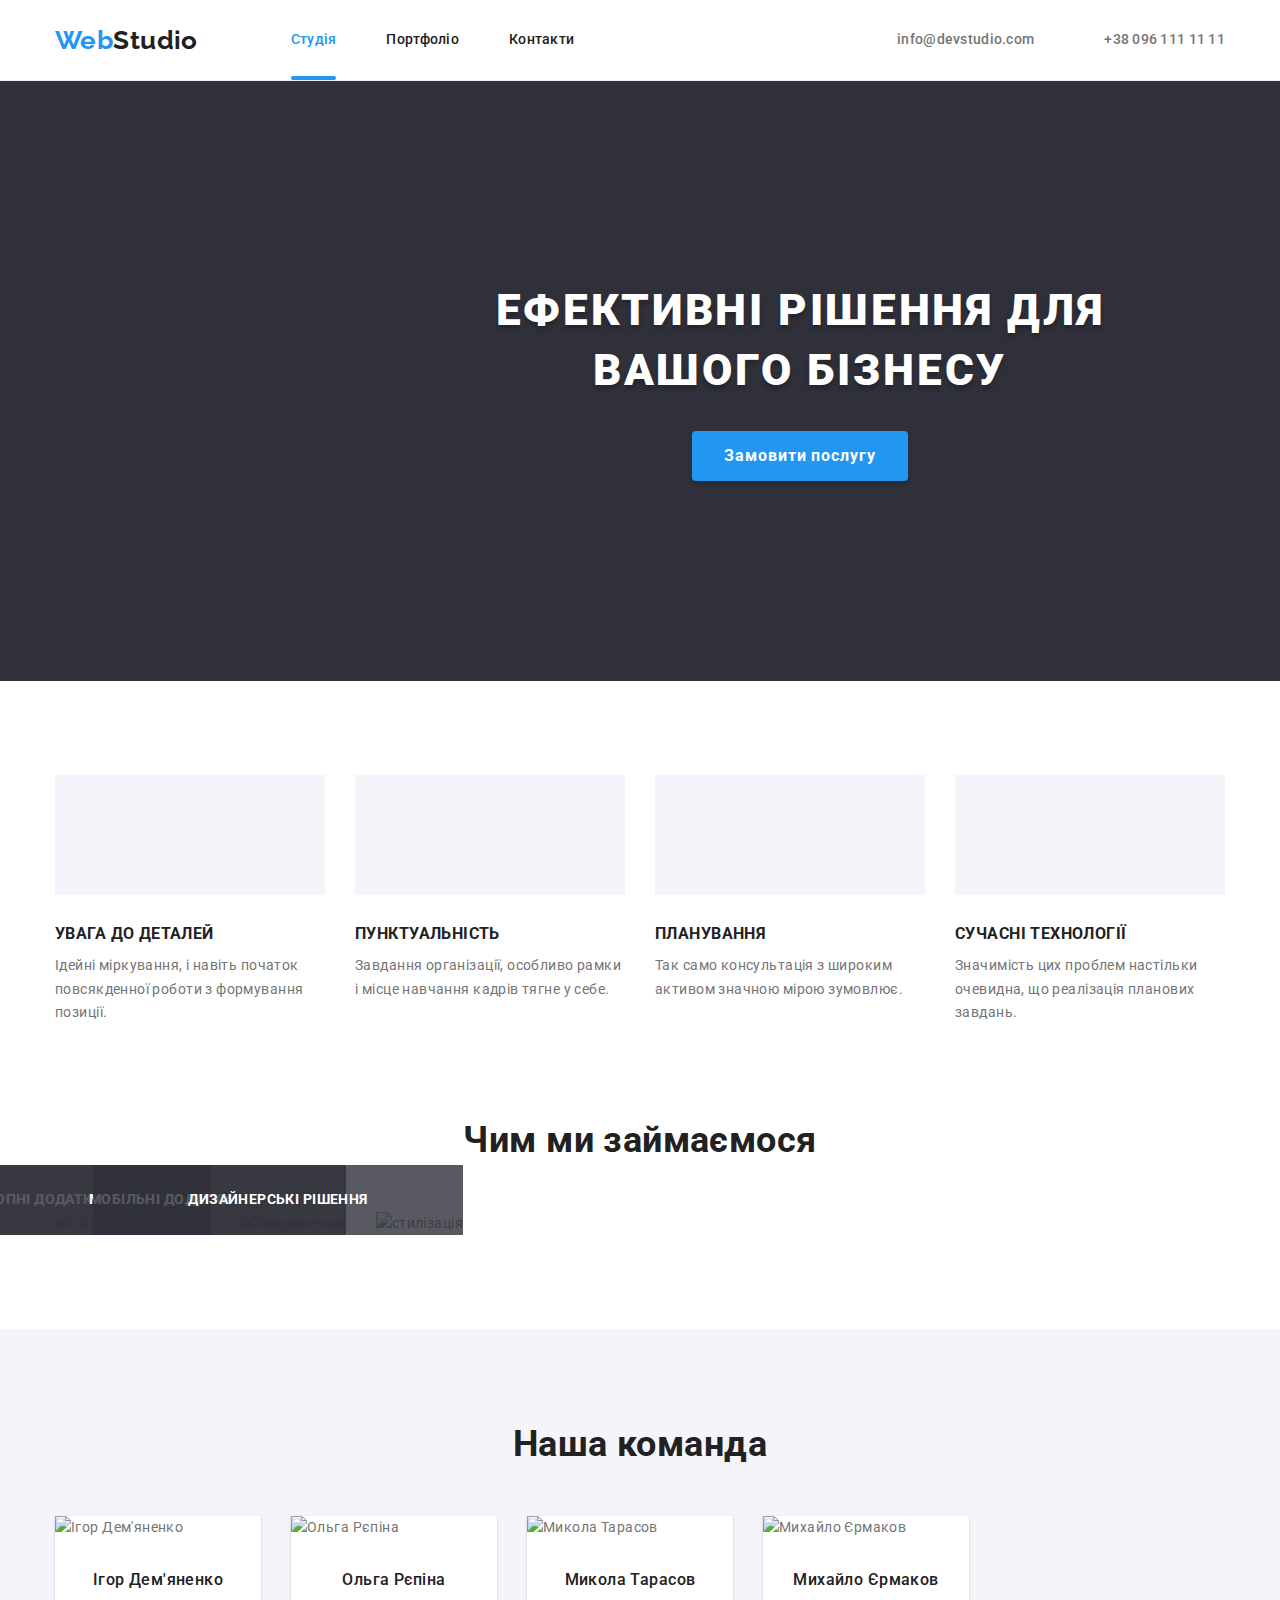
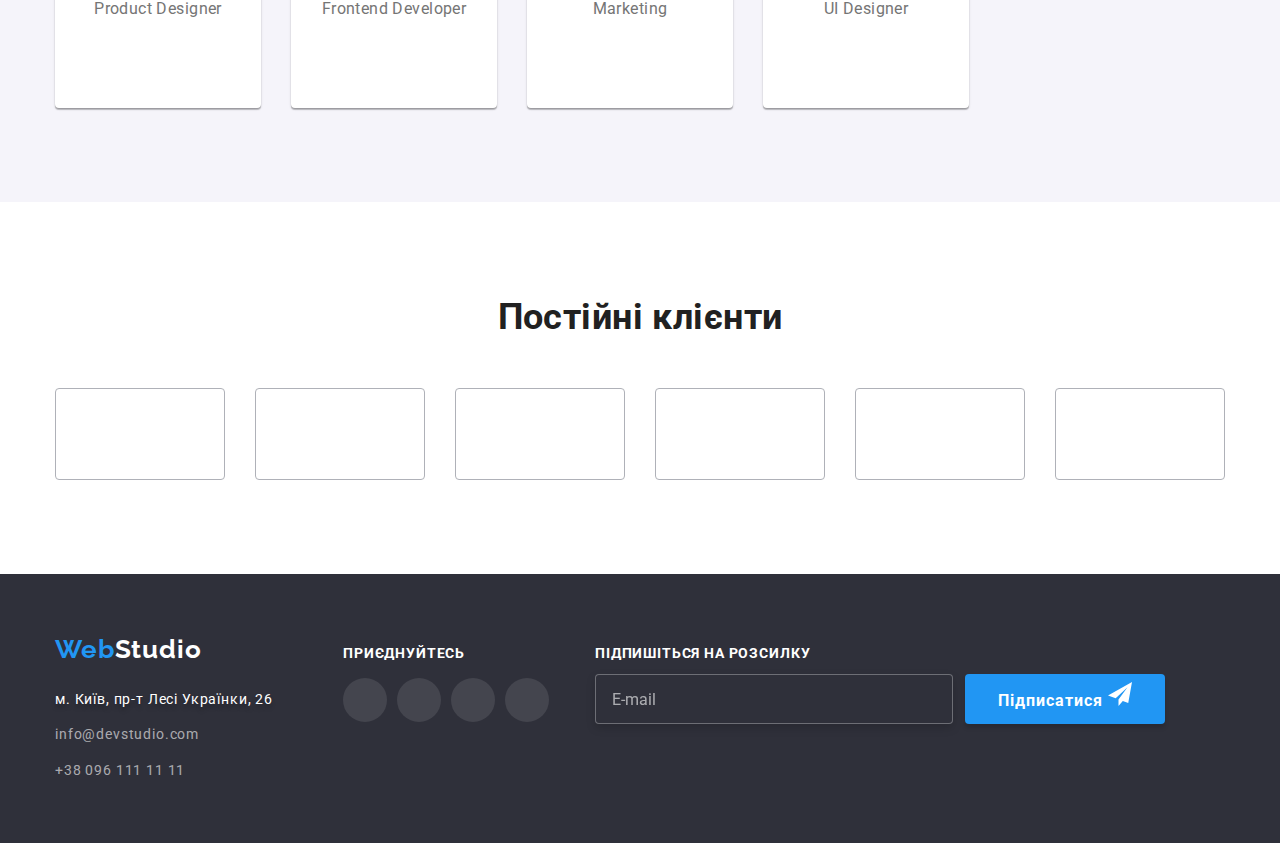
==== index.html @ f26c8c98 "форма" ====
<!DOCTYPE html>
<html lang="ru">

<head>
  <meta charset="UTF-8">
  <meta http-equiv="X-UA-Compatible" content="IE=edge">
  <meta name="viewport" content="width=device-width, initial-scale=1.0">
  <title>Студія</title>
  <link href="https://fonts.googleapis.com/css2?family=Raleway:wght@700&family=Roboto:wght@400;500;700;900&display=swap"
    rel="stylesheet">
  <link rel="stylesheet" href="https://cdnjs.cloudflare.com/ajax/libs/modern-normalize/1.1.0/modern-normalize.min.css">

  <link rel="stylesheet" href="./css/styles.css">
</head>

<body>
  <header class="header">
    <div class="conteiner nav-main">
      <nav class="nav-contact">
        <a class="logo" href="./index.html"><span class="web">Web</span>Studio</a>
        <ul class="nav-item ">
          <li class="item">
            <div class="current-sate">
              <a href="./index.html" class="sate current">Студія</a>
            </div>
          </li>
          <li class="item">
            <a href="./portfolio.html" class="sate">Портфоліо</a>
          </li>
          <li class="item"><a href="#contacts" class="sate">Контакти</a></li>
        </ul>
      </nav>
      <ul class="nav-herder">
        <li class="item">
          <a href="mailto:info@devstudio.com" class="contact">
            <svg class="icon-nav envelope">
              <use href="./images/icons.svg#icon-envelope">
              </use>
            </svg>info@devstudio.com</a>
        </li>
        <li class="item">
          <a href="tel:+380961111111" class="contact">
            <svg class="icon-nav smartphone">
              <use href="./images/icons.svg#icon-smartphone"></use>
            </svg> +38 096 111 11 11</a>
        </li>
      </ul>
    </div>
  </header>
  <main>

    <section class="hero">
      <div class="conteiner">
        <h1 class="hero-text">Ефективні рішення для вашого бізнесу</h1>
        <button type="button" class="button" data-modal-open>Замовити послугу</button>
      </div>

    </section>


    <section class="work">
      <div class="conteiner ">
        <h2 class="visually-hidden">Перелік</h2>
        <ul class="work-benefis">
          <li class="benefits-item">
            <div class="group-cont">
              <svg class="group">
                <use href="./images/icons.svg#icon-antenna">
                </use>
              </svg>
            </div>
            <h3 class="benefits">УВАГА ДО ДЕТАЛЕЙ</h3>
            <p class="work-lits">
              Ідейні міркування, і навіть початок повсякденної роботи з
              формування позиції.
            </p>
          </li>

          <li class="benefits-item">
            <div class="group-cont">
              <svg class="group">
                <use href="./images/icons.svg#icon-clock">
                </use>
              </svg>
            </div>
            <h3 class="benefits">ПУНКТУАЛЬНІСТЬ</h3>
            <p class="work-lits">
              Завдання організації, особливо рамки і місце навчання кадрів тягне
              у себе.
            </p>
          </li>

          <li class="benefits-item">
            <div class="group-cont">
              <svg class="group">
                <use href="./images/icons.svg#icon-diagram">
                </use>
              </svg>
            </div>
            <h3 class="benefits">ПЛАНУВАННЯ</h3>
            <p class="work-lits">
              Так само консультація з широким активом значною мірою зумовлює.
            </p>
          </li>

          <li class="benefits-item">
            <div class="group-cont">
              <svg class="group">
                <use href="./images/icons.svg#icon-astronaut">
                </use>
              </svg>
            </div>
            <h3 class="benefits">СУЧАСНІ ТЕХНОЛОГІЇ</h3>
            <p class="work-lits">
              Значимість цих проблем настільки очевидна, що реалізація планових
              завдань.
            </p>
          </li>
        </ul>
      </div>
    </section>

    <section class="doing">
      <div class="conteiner">
        <h2 class="doing-titel">Чим ми займаємося</h2>
        <ul class="doing-item">
          <li class="doing-foto">
            <div class="doing-position">
              <img class="img" src="./images/img1.jpg" alt=">Десктопні додатки" width="370">
              <div class="doing-name">
                <p>Десктопні додатки</p>
              </div>
            </div>
          </li>
          <li class="doing-foto">
            <div class="doing-position"><img class="img" src="./images/img2.jpg" alt="Оформлення" width="370">
              <div class="doing-name">
                <p>Мобільні додатки</p>
              </div>
            </div>
          </li>
          <li class="doing-foto">
            <div class="doing-position">
              <img class="img" src="./images/img3.jpg" alt="стилізація" width="370">
              <div class="doing-name">
                <p>Дизайнерські рішення</p>
              </div>
            </div>

          </li>
        </ul>
      </div>
    </section>

    <section class="team">
      <div class="conteiner">
        <h2 class="team-titel">Наша команда</h2>
        <ul class="team-item">
          <li class="team-card">
            <img class="img" src="./images/img4.jpg" alt="Ігор Дем'яненко" width="270">
            <h3 class="tean-name">Ігор Дем'яненко</h3>
            <p class="profession">Product Designer</p>
            <ul class="social-list">
              <li class="social-item">
                <a href="https://instagram.com" class="bottom-social">
                  <svg class="social">
                    <use href="./images/icons.svg#icon-instagram">
                    </use>
                  </svg>
                </a>
              </li>
              <li class="social-item">
                <a href="https://twitter.com" class="bottom-social">
                  <svg class="social">
                    <use href="./images/icons.svg#icon-Twitter">
                    </use>
                  </svg>
                </a>
              </li>
              <li class="social-item">
                <a href="https://facebook.com" class="bottom-social">
                  <svg class="social">
                    <use href="./images/icons.svg#icon-facebook">
                    </use>
                  </svg>
                </a>
              </li>
              <li class="social-item">
                <a href="https://linkedin.com" class="bottom-social">
                  <svg class="social">
                    <use href="./images/icons.svg#icon-linkedin">
                    </use>
                  </svg>
                </a>
              </li>
            </ul>
          </li>

          <li class="team-card">
            <img class="img" src="./images/img5.jpg" alt="Ольга Рєпіна" width="270">
            <h3 class="tean-name">Ольга Рєпіна</h3>
            <p class="profession">Frontend Developer</p>
            <ul class="social-list">
              <li class="social-item">
                <a href="https://instagram.com">
                  <div class="bottom-social">
                    <svg class="social">
                      <use href="./images/icons.svg#icon-instagram">
                      </use>
                    </svg>
                  </div>
                </a>
              </li>

              <li class="social-item">
                <a href="https://twitter.com">
                  <div class="bottom-social">
                    <svg class="social">
                      <use href="./images/icons.svg#icon-Twitter">
                      </use>
                    </svg>
                  </div>

                </a>
              </li>

              <li class="social-item">
                <a href="https://facebook.com">
                  <div class="bottom-social">
                    <svg class="social">
                      <use href="./images/icons.svg#icon-facebook">
                      </use>
                    </svg>
                  </div>

                </a>
              </li>

              <li class="social-item">
                <a href="https://linkedin.com">
                  <div class="bottom-social">
                    <svg class="social">
                      <use href="./images/icons.svg#icon-linkedin">
                      </use>
                    </svg>
                  </div>

                </a>
              </li>
            </ul>
          </li>

          <li class="team-card">
            <img class="img" src="./images/img6.jpg" alt="Микола Тарасов" width="270">
            <h3 class="tean-name">Микола Тарасов</h3>
            <p class="profession">Marketing</p>
            <ul class="social-list">
              <li class="social-item">
                <a href="https://instagram.com">
                  <div class="bottom-social">
                    <svg class="social">
                      <use href="./images/icons.svg#icon-instagram">
                      </use>
                    </svg>
                  </div>
                </a>
              </li>

              <li class="social-item">
                <a href="https://twitter.com">
                  <div class="bottom-social">
                    <svg class="social">
                      <use href="./images/icons.svg#icon-Twitter">
                      </use>
                    </svg>
                  </div>

                </a>
              </li>

              <li class="social-item">
                <a href="https://facebook.com">
                  <div class="bottom-social">
                    <svg class="social">
                      <use href="./images/icons.svg#icon-facebook">
                      </use>
                    </svg>
                  </div>

                </a>
              </li>

              <li class="social-item">
                <a href="https://linkedin.com">
                  <div class="bottom-social">
                    <svg class="social">
                      <use href="./images/icons.svg#icon-linkedin">
                      </use>
                    </svg>
                  </div>

                </a>
              </li>
            </ul>
          </li>

          <li class="team-card">
            <img class="img" src="./images/img7.jpg" alt="Михайло Єрмаков" width="270">
            <h3 class="tean-name">Михайло Єрмаков</h3>
            <p class="profession">UI Designer</p>
            <ul class="social-list">
              <li class="social-item">
                <a href="https://instagram.com">
                  <div class="bottom-social">
                    <svg class="social">
                      <use href="./images/icons.svg#icon-instagram">
                      </use>
                    </svg>
                  </div>
                </a>
              </li>

              <li class="social-item">
                <a href="https://twitter.com">
                  <div class="bottom-social">
                    <svg class="social">
                      <use href="./images/icons.svg#icon-Twitter">
                      </use>
                    </svg>
                  </div>

                </a>
              </li>

              <li class="social-item">
                <a href="https://facebook.com">
                  <div class="bottom-social">
                    <svg class="social">
                      <use href="./images/icons.svg#icon-facebook">
                      </use>
                    </svg>
                  </div>

                </a>
              </li>

              <li class="social-item">
                <a href="https://linkedin.com">
                  <div class="bottom-social">
                    <svg class="social">
                      <use href="./images/icons.svg#icon-linkedin">
                      </use>
                    </svg>
                  </div>

                </a>
              </li>
            </ul>
          </li>
        </ul>
      </div>
    </section>
    <section class=klients>
      <div class="conteiner">
        <h2 class="titel-klient">Постійні клієнти</h2>
        <ul class="klients-list">
          <li class="klients-item">
            <a href="" class="klients-sate">
              <svg class="klients-icon" width=41 height=46.7>
                <use href="./images/icons.svg#icon-klient1">
                </use>
              </svg>
            </a>
          </li>

          <li class="klients-item">
            <a href="" class="klients-sate">
              <svg class="klients-icon" width=40 height=52>
                <use href="./images/icons.svg#icon-klient2">
                </use>
              </svg>
            </a>
          </li>

          <li class="klients-item">
            <a href="" class="klients-sate">
              <svg class="klients-icon" width=43.46 height=41.18>
                <use href="./images/icons.svg#icon-klient3">
                </use>
              </svg>
            </a>
          </li>

          <li class="klients-item">
            <a href="" class="klients-sate">
              <svg class="klients-icon" width=84.44 height=40.62>
                <use href="./images/icons.svg#icon-klient4">
                </use>
              </svg>
            </a>
          </li>

          <li class="klients-item">
            <a href="" class="klients-sate">
              <svg class="klients-icon" width=62.54 height=45.43>
                <use href="./images/icons.svg#icon-klient5">
                </use>
              </svg>
            </a>
          </li>

          <li class="klients-item">
            <a href="" class="klients-sate">
              <svg class="klients-icon" width=93.79 height=43.93>
                <use href="./images/icons.svg#icon-klient6">
                </use>
              </svg>
            </a>
          </li>
        </ul>
      </div>


    </section>
  </main>
  <footer class="bottom">
    <div class="conteiner footet-icon ">
      <div class="bottom-info">
        <a class="logo-bottom" href="./index.html"><span class="web">Web</span>Studio</a>

        <address class="address">
          <ul class="contacts">
            <li class="contacts-bottom">
              <a class="map" href="https://goo.gl/maps/SfQESJmpyGkEM5ET7" target="_blank" rel="noreferrer noopener">
                м. Київ, пр-т Лесі Українки, 26
              </a>
            </li>

            <li class="contacts-bottom">
              <a href="mailto:info@devstudio.com" class="contact-bottom">info@devstudio.com</a>
            </li>

            <li class="contacts-bottom">
              <a href="tel:+380961111111" class="contact-bottom">+38 096 111 11 11</a>
            </li>
          </ul>
        </address>
      </div>
      <div class="bottom-titel">

        <p class="come">приєднуйтесь</p>

        <ul class="social-list">
          <li class="social-item">
            <a href="https://instagram.com" class="b-bottom-social">
              <svg class="b-social">
                <use href="./images/icons.svg#icon-instagram">
                </use>
              </svg>
            </a>
          </li>
          <li class="social-item">
            <a href="https://twitter.com" class="b-bottom-social">
              <svg class="b-social">
                <use href="./images/icons.svg#icon-Twitter">
                </use>
              </svg>
            </a>
          </li>
          <li class="social-item">
            <a href="https://facebook.com" class="b-bottom-social">
              <svg class="b-social">
                <use href="./images/icons.svg#icon-facebook">
                </use>
              </svg>
            </a>
          </li>
          <li class="social-item">
            <a href="https://linkedin.com" class="b-bottom-social">
              <svg class="b-social">
                <use href="./images/icons.svg#icon-linkedin">
                </use>
              </svg>
            </a>
          </li>
        </ul>
      </div>
      <div class="forma">
        <form class="form-bottom">
          <p class="forma-text">Підпишіться на розсилку</p>
          <div class="forma-invite">
            <input type="email" class="input-bottom" placeholder="E-mail">
            <button type="submit" class="submit-bottom">
              <span class="submit-text">Підписатися</span>
              <svg class="submit-icon">
                <use href="./images/icon-send-1.svg#icon-icon-send-1">
                </use>
              </svg>
            </button>
          </div>
        </form>
      </div>
    </div>
  </footer>
  <div class="backdrop is-hidden" data-modal>
    <div class="modal">
      <button type="button" class="button-close" data-modal-close>
        <svg class="icon-close">
          <use href="./images/symbol-defs.svg#icon-close-black-18dp-2-1-1">
          </use>
        </svg>
      </button>
      <div class="forma-">
        <form>
          <h1>Залиште свої дані, ми вам передзвонимо</h1>
          <label name="name">
            <p>Ім'я</p>
            <input type="name" name="name">
          </label>
          <label name="tel">
            <p>Телефон</p>
            <input type="tel" name="tel">
          </label>
          <label name="email">
            <p>Пошта</p>
            <input type="email" name="email">
          </label>
          <label name="coments">
            <p>Коментар</p>
            <input type="textarea" name="coments" placeholder="Введіть текст">
          </label>
          <div><input type="checkbox" name="checkbox" id="checkbox">
            <label for="checkbox">
              <p>Погоджуюся з розсилкою та приймаю Умови договору</p>
            </label>
          </div>
          <button type="submit">Відправити</button>
        </form>
      </div>

    </div>
  </div>
  <script src="./js/modal.js"></script>
</body>

</html>
---- css/styles.css ----
:root {
    --text-color: #757575;
    --logo-color: #2196f3;
    --fon-color: #ffffff;
    --titel-color: #212121;
    --fon-hero-color: #2f303a;
    --team-colof: #f5f4fa;
    --icon-color: #AFB1B8;
    --border-portfolio-color: #eeeeee;
    --paddidng-top-section: 94px;
    --paddidng-bottom-section: 94px;
    --time-animacion: cubic-bezier(0.4, 0, 0.2, 1);
  }


  body {
    font-family: Roboto, sans-serif;
    font-weight: normal;
    font-size: 14px;
    line-height: 1.71;
    letter-spacing: 0.03em;
    color: var(--text-color);
    background-color: var(--fon-color);
  }

  h1,
  h2,
  h3,
  p {
    margin: 0;
    padding: 0;
  }

  ul {
    list-style: none;
    padding: 0;
    margin: 0;
  }

  .conteiner {
    width: 1200px;
    margin: 0 auto;
    padding: 0 15px;
  }

  a.current {
    color: var(--logo-color);
  }

  .current-sate {
    position: relative;
  }

  .current::after {
    position: absolute;
    content: "";
    bottom: 0;
    left: 0;
    width: 100%;
    height: 4px;
    background: var(--logo-color);
    border-radius: 2px;
  }

  /* --------------ШАПКА--------------- */
  .header {
    border-bottom-width: 1px;
    border-bottom-style: solid;
    border-bottom-color: #ececec;
  }

  /* ------------КОНТАКТИ----------- */
  .nav-herder {
    display: inline-flex;
    margin-left: auto;
  }

  .icon-nav.envelope {
    width: 16px;
    height: 12px;
    margin-right: 10px;
    transition: box-shadow 250ms cubic-bezier(0.4, 0, 0.2, 1);
  }

  .icon-nav.smartphone {
    width: 10px;
    height: 16px;
    margin-right: 10px;
    transition: box-shadow 250ms cubic-bezier(0.4, 0, 0.2, 1);
  }


  .icon-nav.smartphone:hover,
  .envelope:hover,
  .icon-nav.smartphone:hover,
  .envelope:focus {
    box-shadow: 0px 4px 4px rgba(0, 0, 0, 0.25);
  }

  .contact {
    display: flex;
    align-items: center;
    font-weight: 500;
    line-height: 1.14;
    letter-spacing: 0.02em;
    color: var(--text-color);
    fill: var(--text-color);
    text-decoration: none;
    transition: color 250ms cubic-bezier(0.4, 0, 0.2, 1),
      fill 250ms cubic-bezier(0.4, 0, 0.2, 1);
  }

  .contact:hover,
  .contact:focus {
    color: var(--logo-color);
    fill: var(--logo-color);
  }

  /* --------------ЛОГО-----------------*/
  .logo {
    display: flex;
    font-family: "Raleway", sans-serif;
    color: var(--titel-color);
    font-weight: 700;
    font-size: 26px;
    line-height: 1.19;
    text-decoration: none;
  }

  .web {
    font-weight: 700;
    font-size: 26px;
    line-height: 1.19;
    color: var(--logo-color);
  }

  /* ---------------САЙТИ-------------- */


  .nav-contact {
    display: flex;
    align-items: center;
  }

  .nav-main {
    display: flex;
    align-items: center;
  }

  .nav-item {
    display: flex;
    margin-left: 93px;
  }

  .item+.item {
    margin-left: 50px;
  }

  .sate {
    display: block;
    padding-top: 32px;
    padding-bottom: 32px;
    font-weight: 500;
    line-height: 1.14;
    text-decoration: none;
    letter-spacing: 0.02em;
    color: var(--titel-color);
    transition: color 250ms cubic-bezier(0.4, 0, 0.2, 1);
  }

  .sate:hover,
  .sate:focus {
    color: var(--logo-color);
  }


  /* --------------ГЕРОЙ------------- */
  .hero {
    width: 1600px;
    height: 600px;
    margin-left: auto;
    margin-right: auto;
    padding-top: 200px;
    padding-bottom: 200px;
    text-align: center;
    background-image: linear-gradient(to right, rgba(47, 48, 58, 0.4), rgba(47, 48, 58, 0.4)),
      url(../images/hero-fone.jpg);
    background-color: var(--fon-hero-color);
    background-position: center;
    background-size: cover;
    background-repeat: no-repeat;
  }



  .hero-text {
    width: 696px;
    margin: auto;
    font-weight: 900;
    font-size: 44px;
    line-height: 1.36;
    letter-spacing: 0.06em;
    text-transform: uppercase;
    text-align: center;

    color: var(--fon-color);
    text-shadow: 0px 4px 4px rgba(0, 0, 0, 0.25);
  }

  /* --------------ПЕРЕЛІК РОБІТ--------------- */
  .work {
    padding-top: var(--paddidng-top-section);
    padding-bottom: var(--paddidng-bottom-section);
  }



  .visually-hidden {
    position: absolute;
    width: 1px;
    height: 1px;
    margin: -1px;
    border: 0;
    padding: 0;
    white-space: nowrap;
    clip-path: inset(100%);
    clip: rect(0 0 0 0);
    overflow: hidden;
  }

  .work-benefis {
    display: flex;
  }

  .benefits-item+.benefits-item {
    margin-left: 30px;
  }

  .group-cont {
    display: flex;
    width: 270px;
    height: 120px;
    justify-content: center;
    align-items: center;
    background-color: var(--team-colof);
  }

  .group {
    width: 70px;
    height: 70px;

    padding: 0;
    margin: 0;
  }

  .benefits {
    margin-top: 30px;
    font-weight: 700;
    line-height: 1.14;
    text-transform: uppercase;
    color: var(--titel-color);
  }

  .work-lits {
    margin-top: 10px;
    line-height: 1.71;
  }


  /* -------------Чим ми займаємося------------- */
  .doing-titel {
    font-weight: 700;
    font-size: 36px;
    line-height: 1.17;
    text-align: center;
    color: var(--titel-color);
  }

  .doing-foto+.doing-foto {
    margin-left: 30px;
  }

  .doing-position {
    position: relative;
  }

  .doing-name {
    position: absolute;
    bottom: 0;
    right: 0;
    width: 370px;
    height: 70px;
    padding-top: 27px;
    font-weight: 700;
    line-height: 1.14;
    text-align: center;
    text-transform: uppercase;
    color: var(--fon-color);
    background: rgba(47, 48, 58, 0.8);
  }

  .doing {
    padding-bottom: var(--paddidng-bottom-section);
  }

  .doing-item {
    display: flex;
    flex-basis: calc((100%-60px) / 3);
    margin-top: 50px;
  }


  /* -----------------КОМАНДА---------------- */
  .team {
    padding-top: var(--paddidng-top-section);
    padding-bottom: var(--paddidng-bottom-section);
    background-color: var(--team-colof);
  }

  .team-titel {
    font-weight: 700;
    font-size: 36px;
    line-height: 1.17;
    text-align: center;
    color: var(--titel-color);
  }

  .team-item {
    display: flex;
    flex-wrap: wrap;
    margin-top: 50px;
  }

  .team-card+.team-card {
    margin-left: 30px;
  }

  .team-card {
    border-radius: 0px 0px 4px 4px;
    background: var(--fon-color);
    box-shadow: 0px 1px 3px rgba(0, 0, 0, 0.12), 0px 1px 1px rgba(0, 0, 0, 0.14),
      0px 2px 1px rgba(0, 0, 0, 0.2);
    border-radius: 0px 0px 4px 4px;
  }

  .tean-name {
    padding-top: 30px;
    font-weight: 500;
    font-size: 16px;
    line-height: 1.19;
    text-align: center;
    color: var(--titel-color);
  }

  .img {
    display: block;
    width: 100%;
    height: auto;
  }

  .profession {
    margin-top: 10px;
    text-align: center;
    font-size: 16px;
    line-height: 1.19;
  }


  /* -----------------КОМАНДА соц.сети---------------- */

  .bottom-social {
    display: flex;
    width: 44px;
    height: 44px;
    align-items: center;
    justify-content: center;
    border-radius: 50%;
    border: none;
    color: var(--icon-color);
    background-color: var(--fon-color);
    transition: color 250ms cubic-bezier(0.4, 0, 0.2, 1),
      background-color 250ms cubic-bezier(0.4, 0, 0.2, 1);
  }

  .social {
    width: 20px;
    height: 20px;
    fill: currentColor;
    transition: color 250ms cubic-bezier(0.4, 0, 0.2, 1),
      background-color 250ms cubic-bezier(0.4, 0, 0.2, 1);
  }



  .bottom-social:focus,
  .bottom-social:hover {
    background-color: var(--logo-color);
    color: var(--fon-color);

  }

  .social:focus,
  .social:hover {
    fill: var(--fon-color);
    background-color: var(--logo-color);

  }

  .social-item+.social-item {
    margin-left: 10px;
  }

  .social-list {
    display: flex;
    margin-top: 16px;
    padding-bottom: 30px;
    justify-content: center;
  }


  /* --------------------Постійні клієнти---------------------- */

  .klients {
    padding-top: var(--paddidng-top-section);
    padding-bottom: var(--paddidng-bottom-section);
  }

  .titel-klient {
    font-weight: 700;
    font-size: 36px;
    line-height: 1.17;
    text-align: center;
    color: var(--titel-color);
  }

  .klients-list {
    display: flex;
    flex-wrap: wrap;
    margin-top: 50px;
  }

  .klients-item+.klients-item {
    margin-left: 30px;
  }

  .klients-sate {
    display: inline-flex;
    width: 170px;
    height: 92px;
    justify-content: center;
    align-items: center;
    fill: var(--icon-color);
    border: 1px solid var(--icon-color);
    border-radius: 4px;
    transition: border 250ms cubic-bezier(0.4, 0, 0.2, 1),
      fill 250ms cubic-bezier(0.4, 0, 0.2, 1);
  }


  .klients-sate:hover,
  .klients-sate:focus {
    fill: var(--logo-color);
    border: 1px solid var(--logo-color);
  }

  /* -----------------ПІДВАЛ---------------- */

  .bottom {
    padding-top: 60px;
    padding-bottom: 60px;
    line-height: 1.88;
    letter-spacing: 0.06em;
    color: var(--fon-color);
    background-color: var(--fon-hero-color);
  }

  /* ----------------лого подвал------------------ */
  .logo-bottom {
    display: inline-block;
    font-family: "Raleway", sans-serif;
    font-weight: 700;
    font-size: 26px;
    line-height: 1.19;
    text-decoration: none;
    color: var(--fon-color);
  }

  /* ---------------------Контакти підвал-------------- */
  .footet-icon {
    display: flex;
    align-items: baseline;

  }

  .map {
    display: inline-block;
    text-decoration: none;
    line-height: 1.71;
    color: var(--fon-color);
    text-shadow: 0px 4px 4px rgba(0, 0, 0, 0.25);
    transition: color 250ms cubic-bezier(0.4, 0, 0.2, 1);
  }

  .map:hover,
  .map:focus {
    color: var(--logo-color);
  }

  .address {
    font-style: normal;
    margin-top: 20px;
  }

  .contacts-bottom+.contacts-bottom {
    margin-top: 9px;
  }

  .contact-bottom {
    display: inline-block;
    line-height: 1.71;
    text-decoration: none;
    color: rgba(255, 255, 255, 0.6);
    transition: color 250ms cubic-bezier(0.4, 0, 0.2, 1);
  }


  .contact-bottom:hover,
  .contact-bottom:focus {
    color: var(--logo-color);
  }

  .contacts-bottom+.contacts-bottom {
    margin-top: 9px;
  }

  /* ----------------СОЦ.Своя Сторінка-------------  */
  .bottom-titel {
    display: block;
    margin-left: 70px;
  }

  .come {
    font-weight: 700;
    font-size: 14px;
    line-height: 1.14;
    text-transform: uppercase;
    color: var(--fon-color);
  }

  .b-bottom-social {
    display: flex;
    width: 44px;
    height: 44px;
    align-items: center;
    justify-content: center;
    border-radius: 50%;
    border: none;
    color: var(--fon-color);
    background: rgba(255, 255, 255, 0.1);
    transition: color 250ms cubic-bezier(0.4, 0, 0.2, 1),
      background-color 250ms cubic-bezier(0.4, 0, 0.2, 1);
  }

  .b-social {
    width: 20px;
    height: 20px;
    fill: currentColor;
    transition: color 250ms cubic-bezier(0.4, 0, 0.2, 1),
      background-color 250ms cubic-bezier(0.4, 0, 0.2, 1);
  }


  .b-bottom-social:focus,
  .b-bottom-social:hover {
    background-color: var(--logo-color);
    color: var(--fon-color);

  }

  .b-social:focus,
  .b-social:hover {
    fill: var(--fon-color);
    background-color: var(--logo-color);
  }

  /* --------------------ФОРМА Подвал----------------------- */

  .forma {
    margin-left: 46px;
  }

  .forma-invite {
    display: flex;
    align-items: center;
  }

  .forma-text {
    font-weight: 700;
    margin-bottom: 8px;
    text-transform: uppercase;
    color: var(--fon-color);
  }

  .input-bottom {
    width: 358px;
    height: 50px;
    padding-left: 16px;
    font-size: 16px;
    line-height: 1.25;
    border: 1px solid rgba(255, 255, 255, 0.3);
    filter: drop-shadow(0px 4px 4px rgba(0, 0, 0, 0.15));
    border-radius: 4px;
    background-color: var(--fon-hero-color);
    color: rgba(255, 255, 255, 0.6);
  }

  input::placeholder {
    color: rgba(255, 255, 255, 0.6);
  }

  .submit-bottom {
    font-weight: 700;
    font-size: 16px;
    line-height: 1.88;
    letter-spacing: 0.06em;
    width: 200px;
    height: 50px;
    margin-left: 12px;
    background: #2196F3;
    color: var(--fon-color);
    box-shadow: 0px 4px 4px rgba(0, 0, 0, 0.15);
    border: none;
    border-radius: 4px;
  }

  .submit-icon {
    width: 24px;
    height: 24px;
    fill: var(--fon-color);
  }

  /*-------------------------ПОРТФОЛИО--------------------- */

  .portfolio {
    padding-top: var(--paddidng-top-section);
    padding-bottom: var(--paddidng-bottom-section);
  }

  /* -------------------------КНОПКИ------------------------ */
  .button-item {
    display: flex;
    justify-content: center;
  }

  .nav-button+.nav-button {
    margin-left: 8px;
  }

  .button-portfolio {
    padding-top: 6px;
    padding-bottom: 6px;
    padding-left: 25px;
    padding-right: 25px;

    font-family: inherit;
    font-weight: 500;
    font-size: 16px;
    line-height: 1.62;
    color: var(--titel-color);
    border: none;
    border-radius: 4px;
    cursor: pointer;
    background-color: var(--team-colof);
    transition: color 250ms cubic-bezier(0.4, 0, 0.2, 1),
      background-color 250ms cubic-bezier(0.4, 0, 0.2, 1);
  }

  .button-portfolio:hover,
  .button-portfolio:focus {
    background-color: var(--logo-color);
    color: var(--fon-color);
    box-shadow: 0px 3px 1px rgba(0, 0, 0, 0.1), 0px 1px 2px rgba(0, 0, 0, 0.08), 0px 2px 2px rgba(0, 0, 0, 0.12);

  }

  /* -------------НАШІ РОБОТИ------------------- */
  .box {
    position: relative;
    overflow: hidden;
  }

  .overlay {
    position: absolute;
    left: 0;
    top: 0;
    Width: 100%;
    Height: 100%;
    padding-top: 63px;
    padding-left: 24px;
    padding-right: 24px;
    transform: translateY(100%);
    background-color: rgba(33, 150, 243, 0.9);
    transition: transform 250ms cubic-bezier(0.4, 0, 0.2, 1);
  }

  .projects-karts:hover .overlay,
  .projects-karts:focus .overlay {
    transform: translateX(0);
    box-shadow: 0px 4px 4px rgba(0, 0, 0, 0.25), 0px 4px 4px rgba(0, 0, 0, 0.06), 1px 4px 6px rgba(0, 0, 0, 0.16);
  }

  .overlay-text {
    font-family: 'Roboto';
    font-size: 18px;
    line-height: 1.56;
    color: var(--fon-color);
  }

  .portfilio {
    display: flex;
    flex-wrap: wrap;
    margin-top: 50px;
  }

  .projects {
    margin-right: 30px;
    margin-bottom: 30px;
    background-color: var(--fon-color);
  }

  .projects:nth-child(3n) {
    margin-right: 0;
  }

  .projects-karts {
    display: block;
    text-decoration: none;
    color: var(--text-color);
    transition: box-shadow 250ms cubic-bezier(0.4, 0, 0.2, 1);
  }

  .projects-karts:hover,
  .projects-karts:focus {
    box-shadow: 0px 4px 4px rgba(0, 0, 0, 0.25), 0px 4px 4px rgba(0, 0, 0, 0.06), 1px 4px 6px rgba(0, 0, 0, 0.16);
  }

  .item-foto {
    display: block;
    width: 100%;
    height: auto;
  }

  /* ---------стиль рамки-------- */
  .item-h {
    padding: 20px 24px 31px;
    border-right-width: 1px;
    border-right-style: solid;
    border-right-color: var(--border-portfolio-color);

    /* Встановить стилі нижньої рамки */
    border-bottom-width: 1px;
    border-bottom-style: solid;
    border-bottom-color: var(--border-portfolio-color);

    /* Встановить стилі лівої рамки */
    border-left-width: 1px;
    border-left-style: solid;
    border-left-color: var(--border-portfolio-color);
  }

  .portfolio-projects {
    font-size: 18px;
    line-height: 2;
    letter-spacing: 0.06em;
    color: var(--titel-color);
  }

  .specification-projects {
    margin-top: 4px;
    font-size: 16px;
    line-height: 1.88;
  }

  /* ----------Модальне вікно---------- */

  .backdrop.is-hidden {
    opacity: 0;
    pointer-events: none;
    overflow: visible;
  }

  .backdrop {
    position: fixed;
    width: 100%;
    height: 100%;
    top: 0;
    left: 0;
    background-color: rgba(0, 0, 0, 0.2);
    transition: opacity 250ms cubic-bezier(0.4, 0, 0.2, 1);
  }

  .button {
    margin-top: 30px;
    padding: 10px 32px;
    font-family: inherit;
    font-weight: 700;
    font-size: 16px;
    line-height: 1.88;
    align-items: center;
    text-align: center;
    letter-spacing: 0.06em;
    border: none;
    border-radius: 4px;
    cursor: pointer;
    color: var(--fon-color);
    background-color: var(--logo-color);
    box-shadow: 0px 4px 4px rgba(0, 0, 0, 0.15);
    transition: background-color 250ms cubic-bezier(0.4, 0, 0.2, 1),
      color 250ms cubic-bezier(0.4, 0, 0.2, 1);
  }

  .button:hover,
  .button:focus {
    background-color: var(--fon-color);
    color: var(--logo-color);
    opacity: 1;
  }


  .modal {
    position: absolute;
    width: 528px;
    height: 581px;
    top: 50%;
    left: 50%;
    transform: translate(-50%, -50%);
    background-color: var(--fon-color);
    border: 1px solid rgba(0, 0, 0, 0.1);

  }

  .button-close {
    position: fixed;
    width: 30px;
    height: 30px;
    top: 8px;
    right: 8px;
    padding: 6px;
    border-radius: 50%;
    background: var(--fon-color);
    fill: #000000;
    border: 1px solid rgba(0, 0, 0, 0.1);
  }

  .icon-close {
    position: absolute;
    top: 50%;
    left: 50%;
    transform: translate(-50%, -50%);
    width: 18px;
    height: 18px;
  }
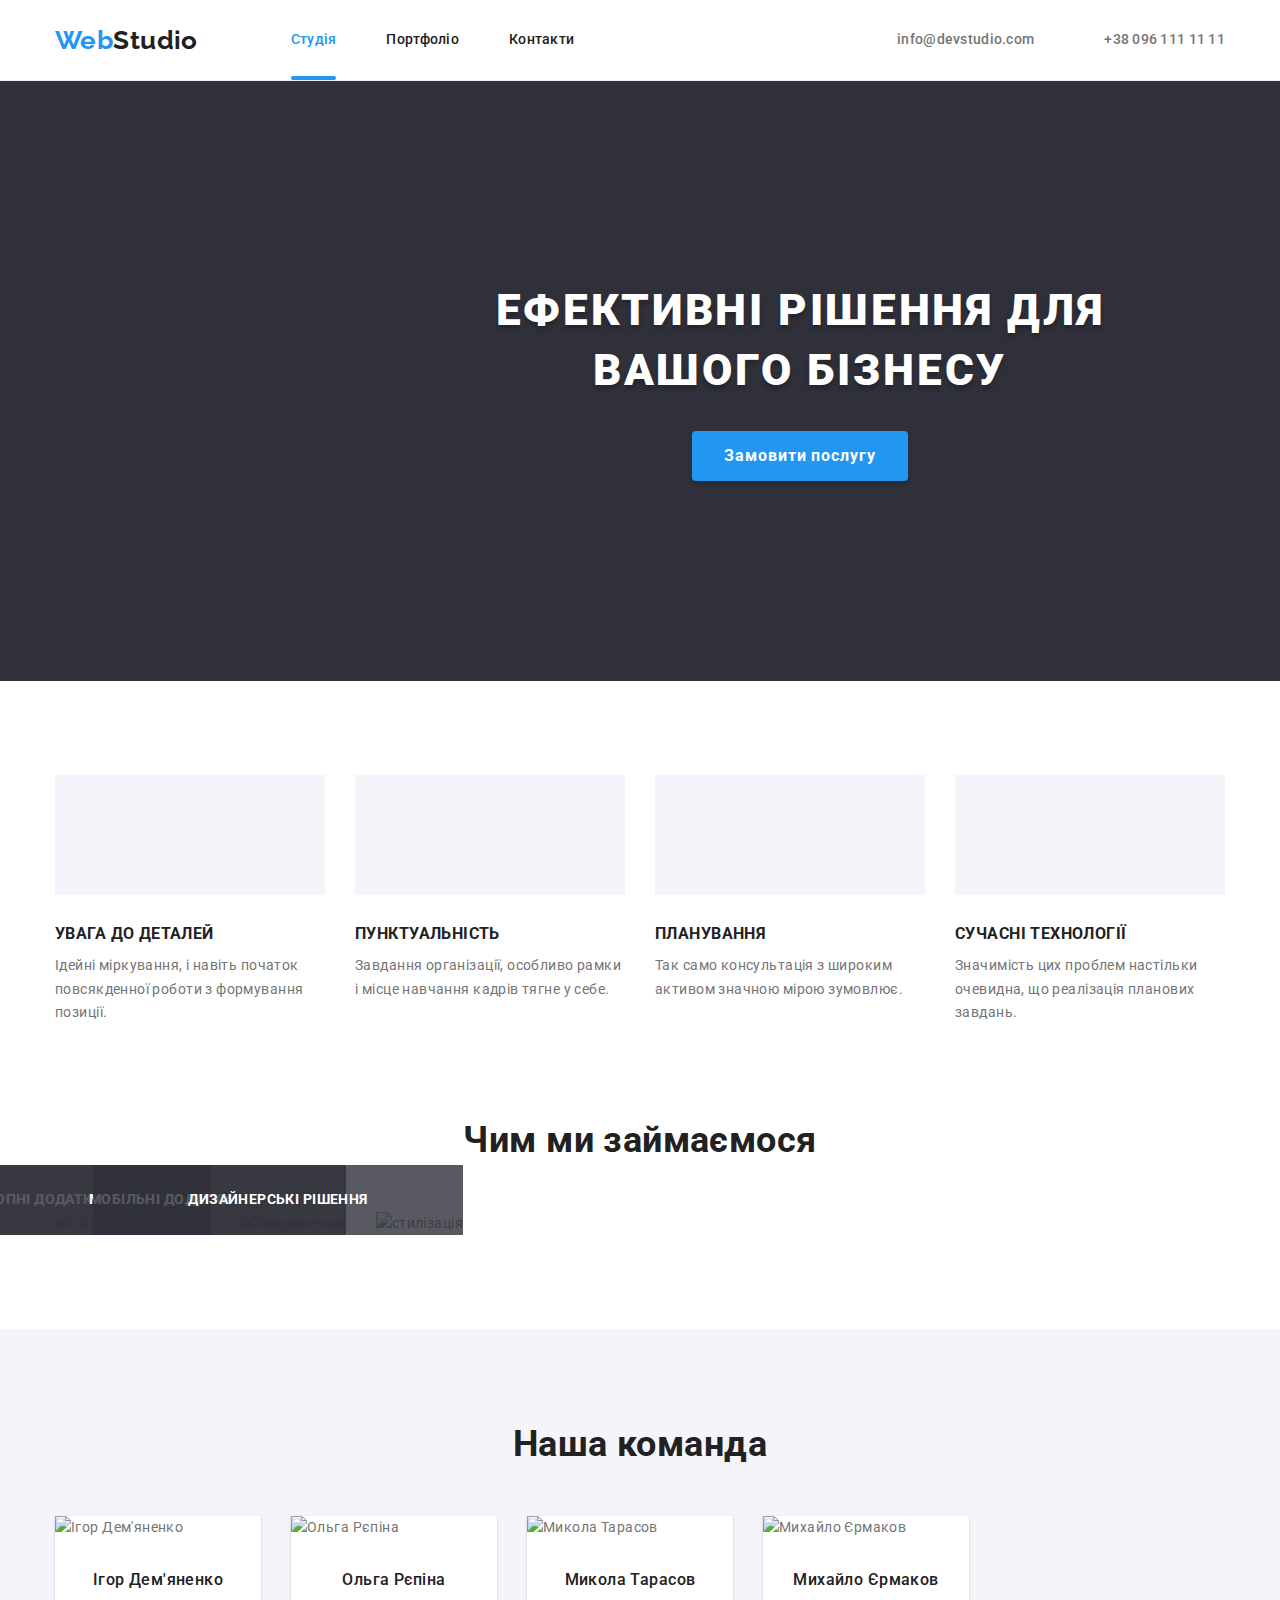
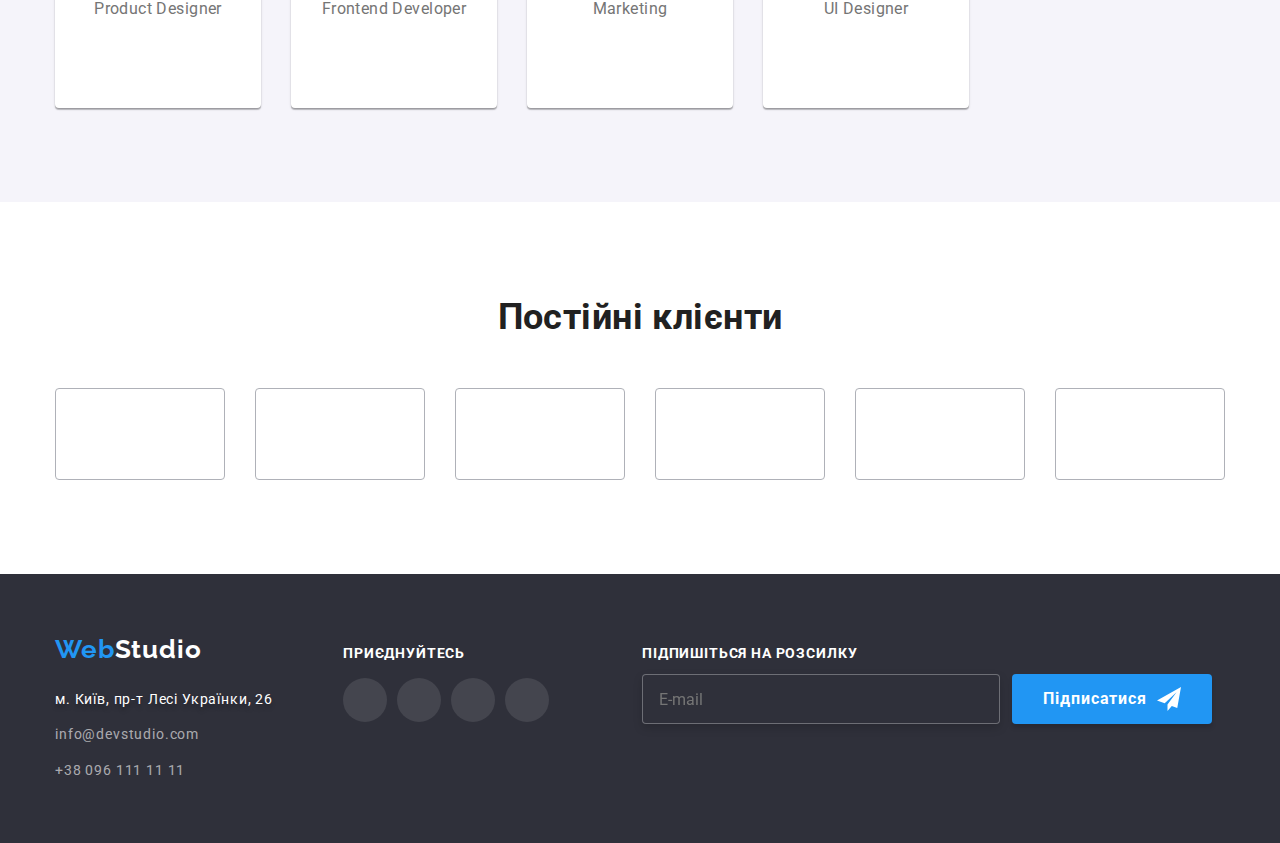
==== commit cadfb363: "Форма-модал" ====
--- a/index.html
+++ b/index.html
@@ -510,31 +510,35 @@
           </use>
         </svg>
       </button>
-      <div class="forma-">
+      <div class="forma-modal">
         <form>
-          <h1>Залиште свої дані, ми вам передзвонимо</h1>
-          <label name="name">
-            <p>Ім'я</p>
-            <input type="name" name="name">
+          <h1 class="titel-modal">Залиште свої дані, ми вам передзвонимо</h1>
+          <label name="name" class="label-text">
+            <p class="modal-text">Ім'я</p>
+            <input type="name" name="name" class="modal-input border-input">
           </label>
-          <label name="tel">
-            <p>Телефон</p>
-            <input type="tel" name="tel">
+          <label name="tel" class="label-text">
+            <p class="modal-text">Телефон</p>
+            <input type="tel" name="tel" class="modal-input ">
           </label>
-          <label name="email">
-            <p>Пошта</p>
-            <input type="email" name="email">
+          <label name="email" class="label-text">
+            <p class="modal-text">Пошта</p>
+            <input type="email" name="email" class="modal-input ">
           </label>
-          <label name="coments">
-            <p>Коментар</p>
-            <input type="textarea" name="coments" placeholder="Введіть текст">
+          <label name="coments" class="label-text">
+            <p class="modal-text">Коментар</p>
+            <input type="textarea" name="coments" class="modal-textarea" placeholder="Введіть текст">
           </label>
-          <div><input type="checkbox" name="checkbox" id="checkbox">
-            <label for="checkbox">
-              <p>Погоджуюся з розсилкою та приймаю Умови договору</p>
-            </label>
+          <div>
+            <div class="check">
+              <input type="checkbox" name="checkbox" id="checkbox">
+              <label for="checkbox" class="modal-check">
+                Погоджуюся з розсилкою та приймаю <a href="">Умови договору</a>
+              </label>
+            </div>
+
           </div>
-          <button type="submit">Відправити</button>
+          <button type="submit" class="submit-modal">Відправити</button>
         </form>
       </div>
 
--- a/css/styles.css
+++ b/css/styles.css
@@ -586,7 +586,7 @@
   /* --------------------ФОРМА Подвал----------------------- */
 
   .forma {
-    margin-left: 46px;
+    margin-left: 93px;
   }
 
   .forma-invite {
@@ -614,11 +614,12 @@
     color: rgba(255, 255, 255, 0.6);
   }
 
-  input::placeholder {
+  input::placeholder.input-bottom {
     color: rgba(255, 255, 255, 0.6);
   }
 
   .submit-bottom {
+    display: flex;
     font-weight: 700;
     font-size: 16px;
     line-height: 1.88;
@@ -626,7 +627,9 @@
     width: 200px;
     height: 50px;
     margin-left: 12px;
-    background: #2196F3;
+    align-items: center;
+    justify-content: center;
+    background: var(--logo-color);
     color: var(--fon-color);
     box-shadow: 0px 4px 4px rgba(0, 0, 0, 0.15);
     border: none;
@@ -634,6 +637,8 @@
   }
 
   .submit-icon {
+    top: 13px;
+    margin-left: 10px;
     width: 24px;
     height: 24px;
     fill: var(--fon-color);
@@ -833,9 +838,13 @@
     height: 581px;
     top: 50%;
     left: 50%;
+    padding-left: 40px;
+    padding-right: 40px;
     transform: translate(-50%, -50%);
     background-color: var(--fon-color);
     border: 1px solid rgba(0, 0, 0, 0.1);
+    box-shadow: 0px 1px 3px rgba(0, 0, 0, 0.12), 0px 1px 1px rgba(0, 0, 0, 0.14), 0px 2px 1px rgba(0, 0, 0, 0.2);
+    border-radius: 4px;
 
   }
 
@@ -859,4 +868,78 @@
     transform: translate(-50%, -50%);
     width: 18px;
     height: 18px;
+  }
+
+  .titel-modal {
+    font-weight: 700;
+    font-size: 20px;
+    line-height: 1.15;
+    text-align: center;
+    margin-top: 40px;
+    margin-bottom: 12px;
+    color: var(--titel-color)
+  }
+
+  .modal-input {
+    width: 448px;
+    height: 40px;
+    border: 1px solid rgba(33, 33, 33, 0.2);
+    border-radius: 4px;
+    margin-bottom: 10px;
+  }
+
+  .modal-textarea {
+    width: 448px;
+    height: 120px;
+    padding: 12px 16px;
+    color: rgba(117, 117, 117, 0.5);
+    border: 1px solid rgba(33, 33, 33, 0.2);
+    border-radius: 4px;
+  }
+
+  input::placeholder.modal-textarea {
+    font-size: 12px;
+    line-height: 1.17;
+    letter-spacing: 0.01em;
+    color: rgba(117, 117, 117, 0.5);
+  }
+
+  .label-text {
+    margin-bottom: 4px;
+    font-size: 12px;
+    line-height: 1.17;
+    letter-spacing: 0.01em;
+    color: var(--text-color);
+  }
+
+  .modal-text {
+    margin-bottom: 4px;
+  }
+
+  .modal-check {
+    line-height: 1.71;
+    color: var(--text-color);
+    margin-left: 9px;
+  }
+
+  .check {
+    display: flex;
+    align-items: center;
+    justify-content: center;
+    margin-top: 20px;
+  }
+
+  .submit-modal {
+    display: flex;
+    width: 200px;
+    height: 50px;
+    margin: 30px auto;
+    border: none;
+    border-radius: 4px;
+    align-items: center;
+    justify-content: center;
+    letter-spacing: 0.06em;
+    color: var(--fon-color);
+    background: var(--logo-color);
+    box-shadow: 0px 4px 4px rgba(0, 0, 0, 0.15);
   }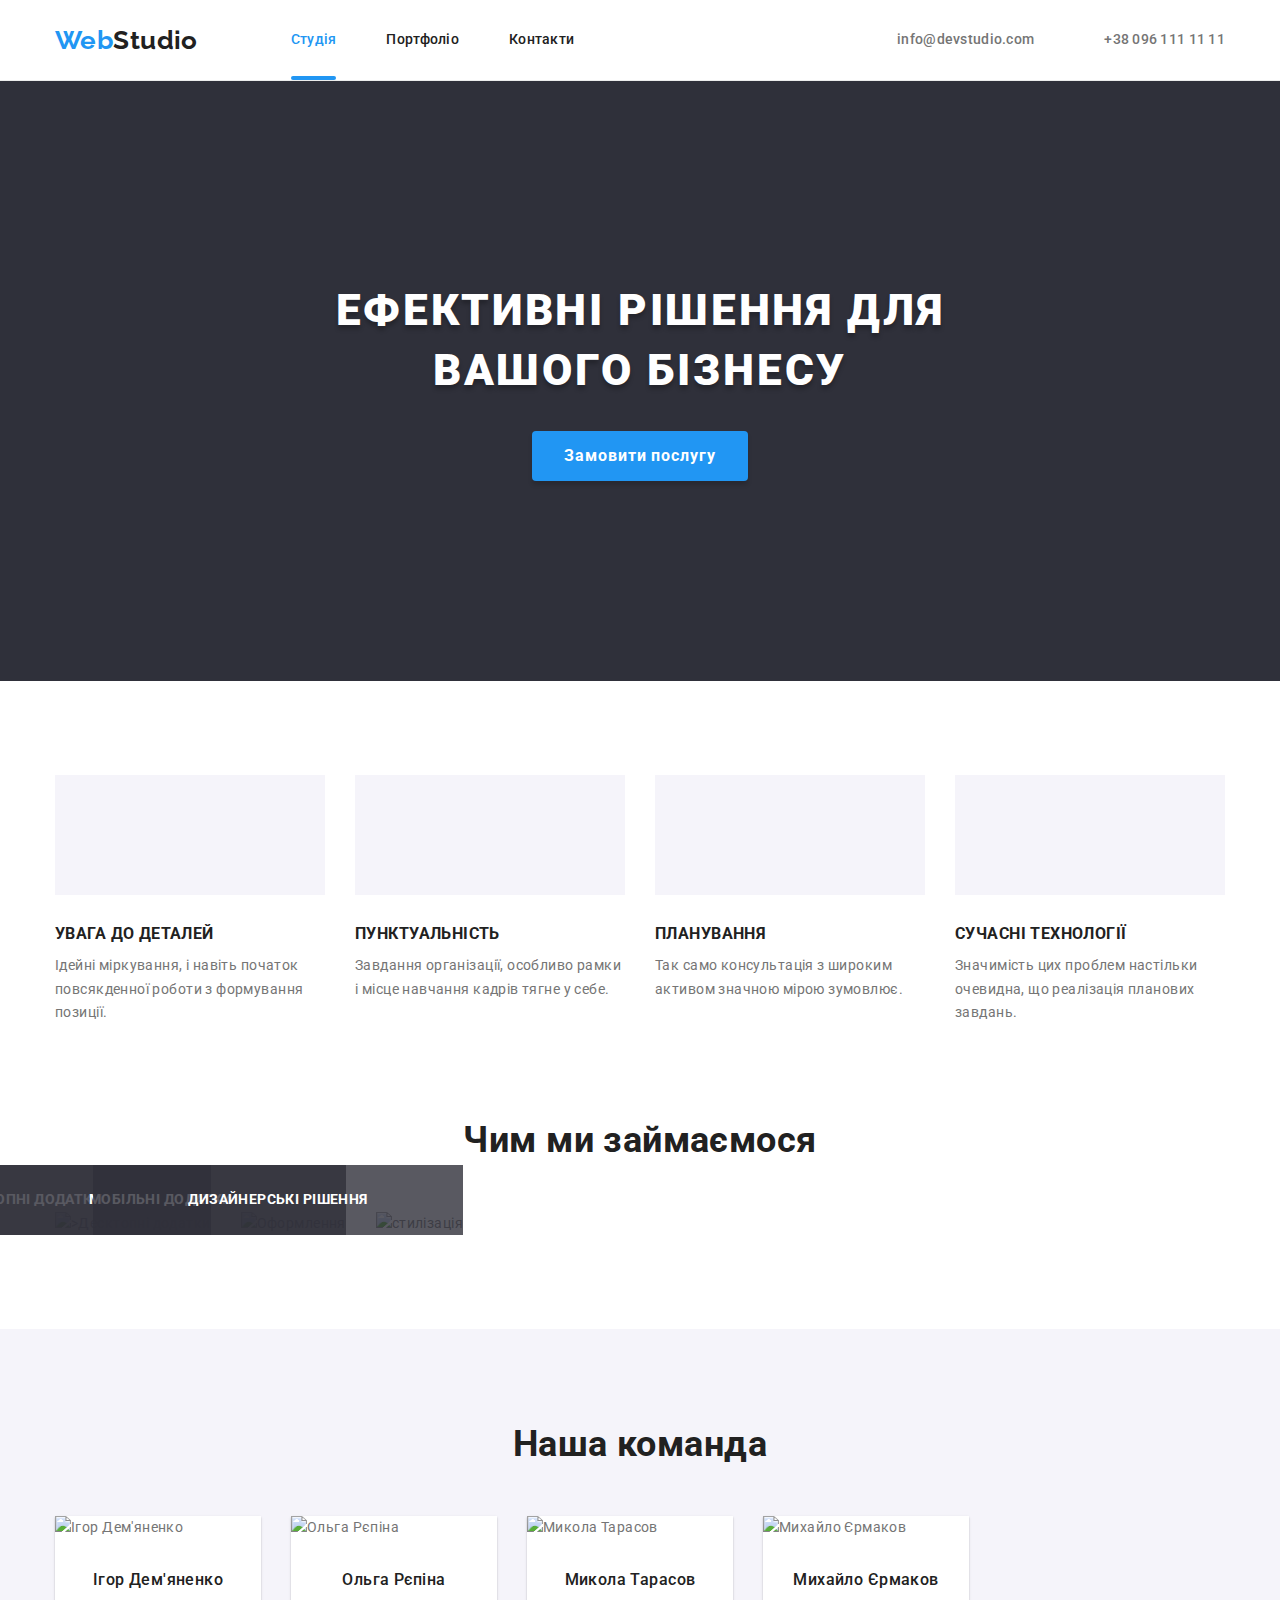
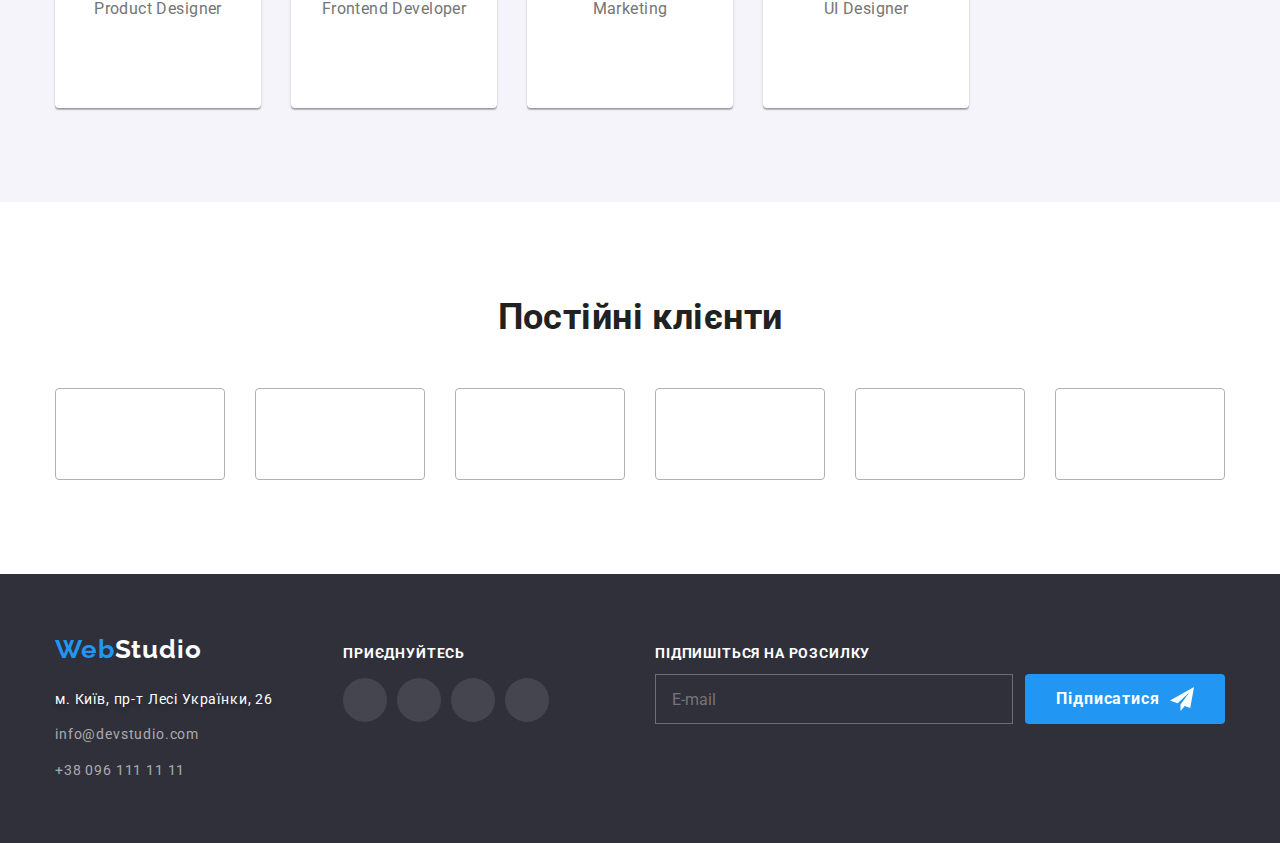
==== commit 075f3b85: "форма" ====
--- a/index.html
+++ b/index.html
@@ -493,7 +493,7 @@
             <button type="submit" class="submit-bottom">
               <span class="submit-text">Підписатися</span>
               <svg class="submit-icon">
-                <use href="./images/icon-send-1.svg#icon-icon-send-1">
+                <use href="./images/icon-modal.svg#icon-icon-send">
                 </use>
               </svg>
             </button>
@@ -506,42 +506,66 @@
     <div class="modal">
       <button type="button" class="button-close" data-modal-close>
         <svg class="icon-close">
-          <use href="./images/symbol-defs.svg#icon-close-black-18dp-2-1-1">
+          <use href="./images/icon-modal.svg#icon-close-black-18dp-2-1-1">
           </use>
         </svg>
       </button>
-      <div class="forma-modal">
-        <form>
-          <h1 class="titel-modal">Залиште свої дані, ми вам передзвонимо</h1>
-          <label name="name" class="label-text">
-            <p class="modal-text">Ім'я</p>
-            <input type="name" name="name" class="modal-input border-input">
+      <form class="forma-modal">
+        <p class="titel-modal">Залиште свої дані, ми вам передзвонимо</p>
+        <div class="form-tel">
+          <label class="label-text ">
+            <span class="form-text">Ім'я</span>
+            <input type="text" name="username" class="modal-input">
+            <svg class="icon-modal">
+              <use href="./images/icon-modal.svg#icon-person-black">
+              </use>
+            </svg>
           </label>
-          <label name="tel" class="label-text">
-            <p class="modal-text">Телефон</p>
-            <input type="tel" name="tel" class="modal-input ">
+        </div>
+
+        <div class="form-tel">
+          <label class="label-text">
+            <span class="form-text">Телефон</span>
+            <input type="tel" name="tel" class="modal-input">
+            <svg class="icon-modal">
+              <use href="./images/icon-modal.svg#icon-phone-black">
+              </use>
+            </svg>
           </label>
-          <label name="email" class="label-text">
-            <p class="modal-text">Пошта</p>
-            <input type="email" name="email" class="modal-input ">
+        </div>
+
+        <div class="form-tel">
+          <label class="label-text">
+            <span class="form-text">Пошта</span>
+            <input type="email" name="email" class="modal-input">
+            <svg class="icon-modal">
+              <use href="./images/icon-modal.svg#icon-email-black">
+              </use>
+            </svg>
           </label>
-          <label name="coments" class="label-text">
-            <p class="modal-text">Коментар</p>
-            <input type="textarea" name="coments" class="modal-textarea" placeholder="Введіть текст">
+        </div>
+        <div class="form-tel">
+          <label class="label-text">
+            <span class="form-text">Коментар</span>
+            <textarea name="coments" cols="30" rows="10" class="modal-textarea" placeholder="Введіть текст"></textarea>
           </label>
-          <div>
-            <div class="check">
-              <input type="checkbox" name="checkbox" id="checkbox">
-              <label for="checkbox" class="modal-check">
-                Погоджуюся з розсилкою та приймаю <a href="">Умови договору</a>
-              </label>
-            </div>
-
-          </div>
+        </div>
+
+        <div class="check">
+          <label class="modal-check">
+            <input type="checkbox" name="checkbox" value="check" class="checkbox">
+            <svg class="icon-check">
+              <use href="./images/icon-modal.svg#icon-check">
+              </use>
+            </svg>
+            <span class="check-text">Погоджуюся з розсилкою та приймаю <a href="./index.html" class="a-modal">Умови
+                договору</a></span>
+          </label>
+        </div>
+        <div class="form-submit">
           <button type="submit" class="submit-modal">Відправити</button>
-        </form>
-      </div>
-
+        </div>
+      </form>
     </div>
   </div>
   <script src="./js/modal.js"></script>
--- a/css/styles.css
+++ b/css/styles.css
@@ -176,7 +176,7 @@
 
   /* --------------ГЕРОЙ------------- */
   .hero {
-    width: 1600px;
+    max-width: 1600px;
     height: 600px;
     margin-left: auto;
     margin-right: auto;
@@ -586,7 +586,7 @@
   /* --------------------ФОРМА Подвал----------------------- */
 
   .forma {
-    margin-left: 93px;
+    margin-left: auto;
   }
 
   .forma-invite {
@@ -607,9 +607,9 @@
     padding-left: 16px;
     font-size: 16px;
     line-height: 1.25;
+    cursor: pointer;
     border: 1px solid rgba(255, 255, 255, 0.3);
-    filter: drop-shadow(0px 4px 4px rgba(0, 0, 0, 0.15));
-    border-radius: 4px;
+    transition: filter 250ms cubic-bezier(0.4, 0, 0.2, 1);
     background-color: var(--fon-hero-color);
     color: rgba(255, 255, 255, 0.6);
   }
@@ -617,6 +617,12 @@
   input::placeholder.input-bottom {
     color: rgba(255, 255, 255, 0.6);
   }
+
+  .input-bottom:focus,
+  .input-bottom:hover {
+    filter: drop-shadow(0px 4px 4px rgba(0, 0, 0, 0.15));
+  }
+
 
   .submit-bottom {
     display: flex;
@@ -629,11 +635,17 @@
     margin-left: 12px;
     align-items: center;
     justify-content: center;
+    cursor: pointer;
     background: var(--logo-color);
     color: var(--fon-color);
-    box-shadow: 0px 4px 4px rgba(0, 0, 0, 0.15);
+    transition: box-shadow 250ms cubic-bezier(0.4, 0, 0.2, 1);
     border: none;
     border-radius: 4px;
+  }
+
+  .submit-bottom:focus,
+  .submit-bottom:hover {
+    box-shadow: 0px 4px 4px rgba(0, 0, 0, 0.15);
   }
 
   .submit-icon {
@@ -838,8 +850,6 @@
     height: 581px;
     top: 50%;
     left: 50%;
-    padding-left: 40px;
-    padding-right: 40px;
     transform: translate(-50%, -50%);
     background-color: var(--fon-color);
     border: 1px solid rgba(0, 0, 0, 0.1);
@@ -855,10 +865,20 @@
     top: 8px;
     right: 8px;
     padding: 6px;
+    cursor: pointer;
     border-radius: 50%;
     background: var(--fon-color);
     fill: #000000;
     border: 1px solid rgba(0, 0, 0, 0.1);
+    transition: fill 250ms cubic-bezier(0.4, 0, 0.2, 1);
+
+  }
+
+  .button-close:focus,
+  .button-close:hover {
+    fill: var(--logo-color);
+
+
   }
 
   .icon-close {
@@ -870,76 +890,170 @@
     height: 18px;
   }
 
+
+  /* -----------------------ФОРМА----------------------- */
+  .forma-modal {
+    padding: 40px;
+  }
+
   .titel-modal {
     font-weight: 700;
+    padding-bottom: 12px;
     font-size: 20px;
     line-height: 1.15;
     text-align: center;
-    margin-top: 40px;
-    margin-bottom: 12px;
     color: var(--titel-color)
   }
 
   .modal-input {
+    display: inline-block;
     width: 448px;
-    height: 40px;
+    min-height: 40px;
+    padding: 0 0 0 40px;
+    outline: none;
     border: 1px solid rgba(33, 33, 33, 0.2);
     border-radius: 4px;
-    margin-bottom: 10px;
+    cursor: pointer;
+    transition: color 250ms cubic-bezier(0.4, 0, 0.2, 1),
+      fill 250ms cubic-bezier(0.4, 0, 0.2, 1);
   }
 
   .modal-textarea {
+    display: block;
     width: 448px;
     height: 120px;
     padding: 12px 16px;
-    color: rgba(117, 117, 117, 0.5);
+    resize: none;
+    outline: none;
+    cursor: pointer;
     border: 1px solid rgba(33, 33, 33, 0.2);
     border-radius: 4px;
-  }
-
-  input::placeholder.modal-textarea {
-    font-size: 12px;
-    line-height: 1.17;
-    letter-spacing: 0.01em;
-    color: rgba(117, 117, 117, 0.5);
+    transition: border 250ms cubic-bezier(0.4, 0, 0.2, 1);
+  }
+
+  .a-modal {
+    display: inline-block;
+    padding: 0;
+    margin: 0;
+    color: var(--logo-color);
   }
 
   .label-text {
-    margin-bottom: 4px;
+    position: relative;
     font-size: 12px;
     line-height: 1.17;
     letter-spacing: 0.01em;
     color: var(--text-color);
   }
 
-  .modal-text {
-    margin-bottom: 4px;
+  .form-tel+.form-tel {
+    padding-top: 10px;
+  }
+
+  .form-text {
+    padding-bottom: 4px;
+    font-family: 'Roboto';
+    font-style: normal;
+    font-weight: 400;
+    font-size: 12px;
+    line-height: 1.17;
+    letter-spacing: 0.01em;
+    color: var(--text-color);
+  }
+
+
+  .form-textarea {
+    margin-top: 10px;
   }
 
   .modal-check {
-    line-height: 1.71;
+    display: flex;
+    align-items: center;
     color: var(--text-color);
+  }
+
+  .check-text {
     margin-left: 9px;
   }
 
   .check {
     display: flex;
-    align-items: center;
     justify-content: center;
-    margin-top: 20px;
+    padding-bottom: 30px;
+    padding-top: 20px;
+  }
+
+  .icon-check {
+    display: inline-block;
+    width: 16px;
+    height: 15px;
+  }
+
+  .icon-icon-check {
+    display: inline-block;
+    width: 16px;
+    height: 15px;
+  }
+
+  .checkbox:checked+.icon-check {
+    background-image: url(../images/icon-check1.svg);
+    fill: var(--logo-color);
+  }
+
+  .checkbox:focus+.icon-check {
+    fill: var(--logo-color);
+  }
+
+  .checkbox {
+    appearance: none;
+    transition: background-image 250ms cubic-bezier(0.4, 0, 0.2, 1),
+      fill 250ms cubic-bezier(0.4, 0, 0.2, 1);
+  }
+
+  .form-submit {
+    display: flex;
+    justify-content: center;
+
   }
 
   .submit-modal {
-    display: flex;
+    display: block;
     width: 200px;
     height: 50px;
-    margin: 30px auto;
+    font-family: 'Roboto';
+    font-style: normal;
+    font-weight: 700;
+    font-size: 16px;
+    line-height: 1.87;
     border: none;
     border-radius: 4px;
-    align-items: center;
-    justify-content: center;
     letter-spacing: 0.06em;
     color: var(--fon-color);
     background: var(--logo-color);
+    cursor: pointer;
+    transition: box-shadow 250ms cubic-bezier(0.4, 0, 0.2, 1);
+
+  }
+
+  .submit-modal:focus,
+  .submit-modal:hover {
     box-shadow: 0px 4px 4px rgba(0, 0, 0, 0.15);
+  }
+
+  .modal-input:focus~.icon-modal {
+    color: var(--logo-color);
+    fill: var(--logo-color);
+  }
+
+  .modal-textarea:focus,
+  .modal-input:focus {
+    border: 1px solid var(--logo-color);
+  }
+
+  .icon-modal {
+    position: absolute;
+    width: 18px;
+    height: 18px;
+    top: 30px;
+    left: 10px;
   }